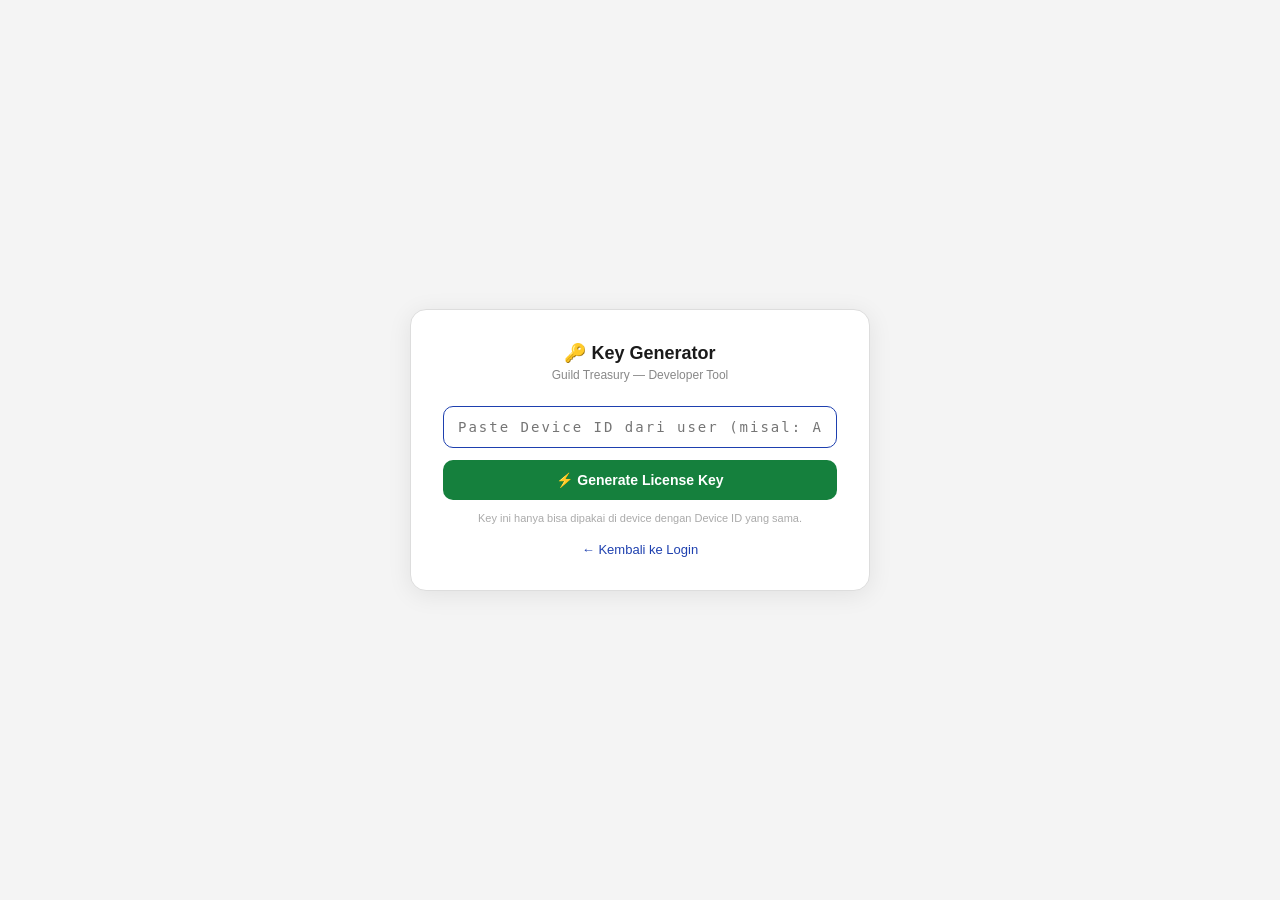
==== keygen.html @ c2447163 "Add device-specific key authentication system with login page and key generator" ====
<!DOCTYPE html>
<html lang="id">
<head>
<meta charset="UTF-8">
<meta name="viewport" content="width=device-width, initial-scale=1.0">
<meta name="description" content="Key Generator - Guild Treasury">
<meta name="theme-color" content="#1e40af">
<title>Key Generator — Guild Treasury</title>
<style>
*{box-sizing:border-box;margin:0;padding:0}
body{font-family:Arial,sans-serif;background:#f4f4f4;min-height:100vh;display:flex;align-items:center;justify-content:center;padding:1rem}
.wrap{background:#fff;border:1px solid #ddd;border-radius:16px;padding:2rem;width:100%;max-width:460px;box-shadow:0 4px 24px rgba(0,0,0,0.08)}
h1{font-size:18px;text-align:center;margin-bottom:4px;color:#1a1a1a}
.sub{text-align:center;font-size:12px;color:#888;margin-bottom:1.5rem}
.form-group{display:flex;flex-direction:column;gap:12px}
.form-group input{padding:12px 14px;border:1px solid #ccc;border-radius:10px;font-size:14px;background:#f9f9f9;color:#1a1a1a;width:100%;font-family:monospace;letter-spacing:2px}
.form-group input:focus{outline:none;border-color:#1e40af;background:#fff}
.form-group button{padding:12px;border:none;border-radius:10px;font-size:14px;font-weight:600;cursor:pointer;transition:background .2s}
.gen-btn{background:#15803d;color:#fff}
.gen-btn:hover{background:#166534}
.result-box{background:#f0fdf4;border:1px solid #86efac;border-radius:10px;padding:16px;margin-top:16px;text-align:center;display:none}
.result-box label{font-size:11px;color:#64748b;display:block;margin-bottom:6px}
.result-box code{font-size:18px;font-weight:700;color:#15803d;letter-spacing:2px;word-break:break-all;user-select:all;display:block;margin-bottom:8px}
.result-box button{background:#1e40af;color:#fff;border:none;border-radius:8px;padding:8px 16px;font-size:12px;cursor:pointer;font-weight:600}
.result-box button:hover{background:#1e3a8a}
.hint{text-align:center;font-size:11px;color:#aaa;margin-top:12px}
.back-link{text-align:center;margin-top:16px}
.back-link a{color:#1e40af;font-size:13px;text-decoration:none}
.back-link a:hover{text-decoration:underline}
body.dark{background:#0f172a}
body.dark .wrap{background:#1e293b;border-color:#334155}
body.dark h1{color:#e2e8f0}
body.dark .sub,body.dark .hint{color:#94a3b8}
body.dark .form-group input{background:#0f172a;border-color:#334155;color:#e2e8f0}
body.dark .form-group input:focus{border-color:#2563eb}
body.dark .result-box{background:#14532d;border-color:#16a34a}
body.dark .result-box label{color:#94a3b8}
body.dark .result-box code{color:#86efac}
body.dark .back-link a{color:#93c5fd}
</style>
</head>
<body>
<div class="wrap">
  <h1>🔑 Key Generator</h1>
  <p class="sub">Guild Treasury — Developer Tool</p>

  <div class="form-group">
    <input type="text" id="deviceIdInput" placeholder="Paste Device ID dari user (misal: A1B2C3D4-E5F6G7H8-I9J0K1L2)" autocomplete="off">
    <button class="gen-btn" onclick="generateKey()">⚡ Generate License Key</button>
  </div>

  <div class="result-box" id="resultBox">
    <label>License Key yang di-generate:</label>
    <code id="generatedKey"></code>
    <button onclick="copyKey()">📋 Copy Key</button>
  </div>

  <p class="hint">Key ini hanya bisa dipakai di device dengan Device ID yang sama.</p>
  <div class="back-link"><a href="./login.html">← Kembali ke Login</a></div>
</div>

<script>
async function hashKey(str) {
  const encoder = new TextEncoder();
  const data = encoder.encode(str);
  const hashBuffer = await crypto.subtle.digest('SHA-256', data);
  const hashArray = Array.from(new Uint8Array(hashBuffer));
  return hashArray.map(b => b.toString(16).padStart(2, '0')).join('');
}

async function generateKey() {
  const deviceId = document.getElementById('deviceIdInput').value.trim().toUpperCase();
  if (!deviceId) return alert('Masukkan Device ID terlebih dahulu!');

  const secret = 'AlbionGuildTreasury2026!@#$';
  const raw = deviceId.replace(/-/g, '') + secret;
  const hash = await hashKey(raw);
  const key = hash.substring(0, 8).toUpperCase() + '-' + hash.substring(8, 16).toUpperCase() + '-' + hash.substring(16, 24).toUpperCase();

  document.getElementById('generatedKey').textContent = key;
  document.getElementById('resultBox').style.display = 'block';
}

function copyKey() {
  const key = document.getElementById('generatedKey').textContent;
  navigator.clipboard.writeText(key).then(() => {
    alert('✅ Key berhasil disalin!');
  }).catch(() => {
    const ta = document.createElement('textarea');
    ta.value = key;
    document.body.appendChild(ta);
    ta.select();
    document.execCommand('copy');
    document.body.removeChild(ta);
    alert('✅ Key berhasil disalin!');
  });
}

document.getElementById('deviceIdInput').focus();
</script>
</body>
</html>
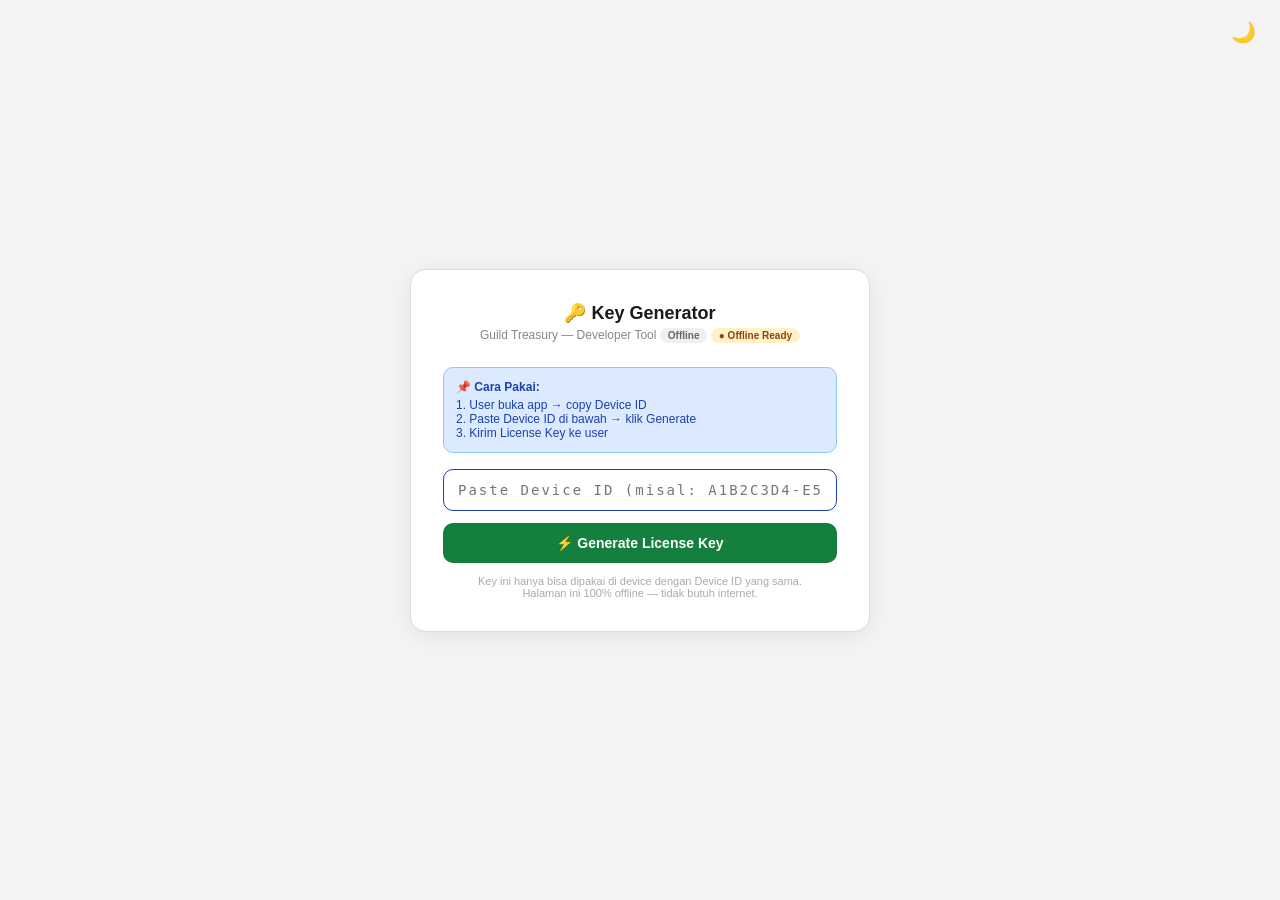
==== commit 8d0d6b56: "Separate keygen page: remove link from login, add offline support, history tracking, and dark mode" ====
--- a/keygen.html
+++ b/keygen.html
@@ -3,7 +3,7 @@
 <head>
 <meta charset="UTF-8">
 <meta name="viewport" content="width=device-width, initial-scale=1.0">
-<meta name="description" content="Key Generator - Guild Treasury">
+<meta name="description" content="Key Generator - Guild Treasury (Offline)">
 <meta name="theme-color" content="#1e40af">
 <title>Key Generator — Guild Treasury</title>
 <style>
@@ -24,9 +24,18 @@
 .result-box button{background:#1e40af;color:#fff;border:none;border-radius:8px;padding:8px 16px;font-size:12px;cursor:pointer;font-weight:600}
 .result-box button:hover{background:#1e3a8a}
 .hint{text-align:center;font-size:11px;color:#aaa;margin-top:12px}
-.back-link{text-align:center;margin-top:16px}
-.back-link a{color:#1e40af;font-size:13px;text-decoration:none}
-.back-link a:hover{text-decoration:underline}
+.info-box{background:#dbeafe;border:1px solid #93c5fd;border-radius:10px;padding:12px;margin-bottom:16px;font-size:12px;color:#1e40af}
+.info-box strong{display:block;margin-bottom:4px}
+.history-box{margin-top:16px;border-top:1px solid #e2e8f0;padding-top:12px}
+.history-box h3{font-size:13px;color:#64748b;margin-bottom:8px}
+.history-item{display:flex;justify-content:space-between;align-items:center;padding:8px;background:#f8fafc;border-radius:8px;margin-bottom:6px;font-size:11px}
+.history-item code{font-family:monospace;color:#1e40af;font-size:12px}
+.history-item .del-btn{background:none;border:none;color:#ef4444;cursor:pointer;font-size:14px;padding:2px 6px}
+.history-item .del-btn:hover{background:#fef2f2;border-radius:4px}
+.badge{display:inline-block;font-size:10px;padding:2px 8px;border-radius:10px;background:#f0f0f0;color:#666;font-weight:600}
+.badge-offline{background:#fef3c7;color:#92400e}
+.dark-toggle{position:absolute;top:1rem;right:1rem;background:none;border:none;font-size:20px;cursor:pointer;padding:4px 8px;border-radius:6px}
+.dark-toggle:hover{background:#e0e0e0}
 body.dark{background:#0f172a}
 body.dark .wrap{background:#1e293b;border-color:#334155}
 body.dark h1{color:#e2e8f0}
@@ -36,16 +45,30 @@
 body.dark .result-box{background:#14532d;border-color:#16a34a}
 body.dark .result-box label{color:#94a3b8}
 body.dark .result-box code{color:#86efac}
-body.dark .back-link a{color:#93c5fd}
+body.dark .info-box{background:#1e3a5f;border-color:#2563eb;color:#93c5fd}
+body.dark .history-box{border-color:#334155}
+body.dark .history-item{background:#0f172a}
+body.dark .history-item code{color:#93c5fd}
+body.dark .badge{background:#334155;color:#94a3b8}
+body.dark .badge-offline{background:#451a1a;color:#fca5a5}
+body.dark .dark-toggle:hover{background:#334155}
 </style>
 </head>
 <body>
+<button class="dark-toggle" onclick="toggleDarkMode()" id="darkBtn">🌙</button>
 <div class="wrap">
   <h1>🔑 Key Generator</h1>
-  <p class="sub">Guild Treasury — Developer Tool</p>
+  <p class="sub">Guild Treasury — Developer Tool <span class="badge">Offline</span> <span class="badge badge-offline" id="statusBadge">● Offline Ready</span></p>
+
+  <div class="info-box">
+    <strong>📌 Cara Pakai:</strong>
+    1. User buka app → copy Device ID<br>
+    2. Paste Device ID di bawah → klik Generate<br>
+    3. Kirim License Key ke user
+  </div>
 
   <div class="form-group">
-    <input type="text" id="deviceIdInput" placeholder="Paste Device ID dari user (misal: A1B2C3D4-E5F6G7H8-I9J0K1L2)" autocomplete="off">
+    <input type="text" id="deviceIdInput" placeholder="Paste Device ID (misal: A1B2C3D4-E5F6G7H8-I9J0K1L2)" autocomplete="off">
     <button class="gen-btn" onclick="generateKey()">⚡ Generate License Key</button>
   </div>
 
@@ -55,11 +78,17 @@
     <button onclick="copyKey()">📋 Copy Key</button>
   </div>
 
-  <p class="hint">Key ini hanya bisa dipakai di device dengan Device ID yang sama.</p>
-  <div class="back-link"><a href="./login.html">← Kembali ke Login</a></div>
+  <div class="history-box" id="historyBox" style="display:none">
+    <h3>📜 Riwayat Key yang Di-generate</h3>
+    <div id="historyList"></div>
+  </div>
+
+  <p class="hint">Key ini hanya bisa dipakai di device dengan Device ID yang sama.<br>Halaman ini 100% offline — tidak butuh internet.</p>
 </div>
 
 <script>
+const HISTORY_KEY = 'keygenHistory';
+
 async function hashKey(str) {
   const encoder = new TextEncoder();
   const data = encoder.encode(str);
@@ -79,6 +108,8 @@
 
   document.getElementById('generatedKey').textContent = key;
   document.getElementById('resultBox').style.display = 'block';
+
+  saveToHistory(deviceId, key);
 }
 
 function copyKey() {
@@ -96,6 +127,60 @@
   });
 }
 
+function saveToHistory(deviceId, key) {
+  let history = [];
+  try { history = JSON.parse(localStorage.getItem(HISTORY_KEY) || '[]'); } catch(e) {}
+  history.unshift({ deviceId, key, date: new Date().toISOString() });
+  if (history.length > 50) history = history.slice(0, 50);
+  localStorage.setItem(HISTORY_KEY, JSON.stringify(history));
+  renderHistory();
+}
+
+function renderHistory() {
+  let history = [];
+  try { history = JSON.parse(localStorage.getItem(HISTORY_KEY) || '[]'); } catch(e) {}
+  const box = document.getElementById('historyBox');
+  const list = document.getElementById('historyList');
+  if (!history.length) { box.style.display = 'none'; return; }
+  box.style.display = 'block';
+  list.innerHTML = history.map((h, i) => {
+    const d = new Date(h.date).toLocaleString('id-ID');
+    return '<div class="history-item">' +
+      '<div><code>' + escHtml(h.deviceId) + '</code><br><span style="color:#94a3b8;font-size:10px">' + d + '</span></div>' +
+      '<div style="display:flex;align-items:center;gap:6px">' +
+        '<code>' + escHtml(h.key) + '</code>' +
+        '<button class="del-btn" onclick="deleteHistory(' + i + ')" title="Hapus">🗑</button>' +
+      '</div></div>';
+  }).join('');
+}
+
+function deleteHistory(idx) {
+  let history = [];
+  try { history = JSON.parse(localStorage.getItem(HISTORY_KEY) || '[]'); } catch(e) {}
+  history.splice(idx, 1);
+  localStorage.setItem(HISTORY_KEY, JSON.stringify(history));
+  renderHistory();
+}
+
+function escHtml(str) {
+  const div = document.createElement('div');
+  div.textContent = str;
+  return div.innerHTML;
+}
+
+function toggleDarkMode() {
+  document.body.classList.toggle('dark');
+  const isDark = document.body.classList.contains('dark');
+  localStorage.setItem('darkMode', isDark ? '1' : '0');
+  document.getElementById('darkBtn').textContent = isDark ? '☀️' : '🌙';
+}
+
+if (localStorage.getItem('darkMode') === '1') {
+  document.body.classList.add('dark');
+  document.getElementById('darkBtn').textContent = '☀️';
+}
+
+renderHistory();
 document.getElementById('deviceIdInput').focus();
 </script>
 </body>
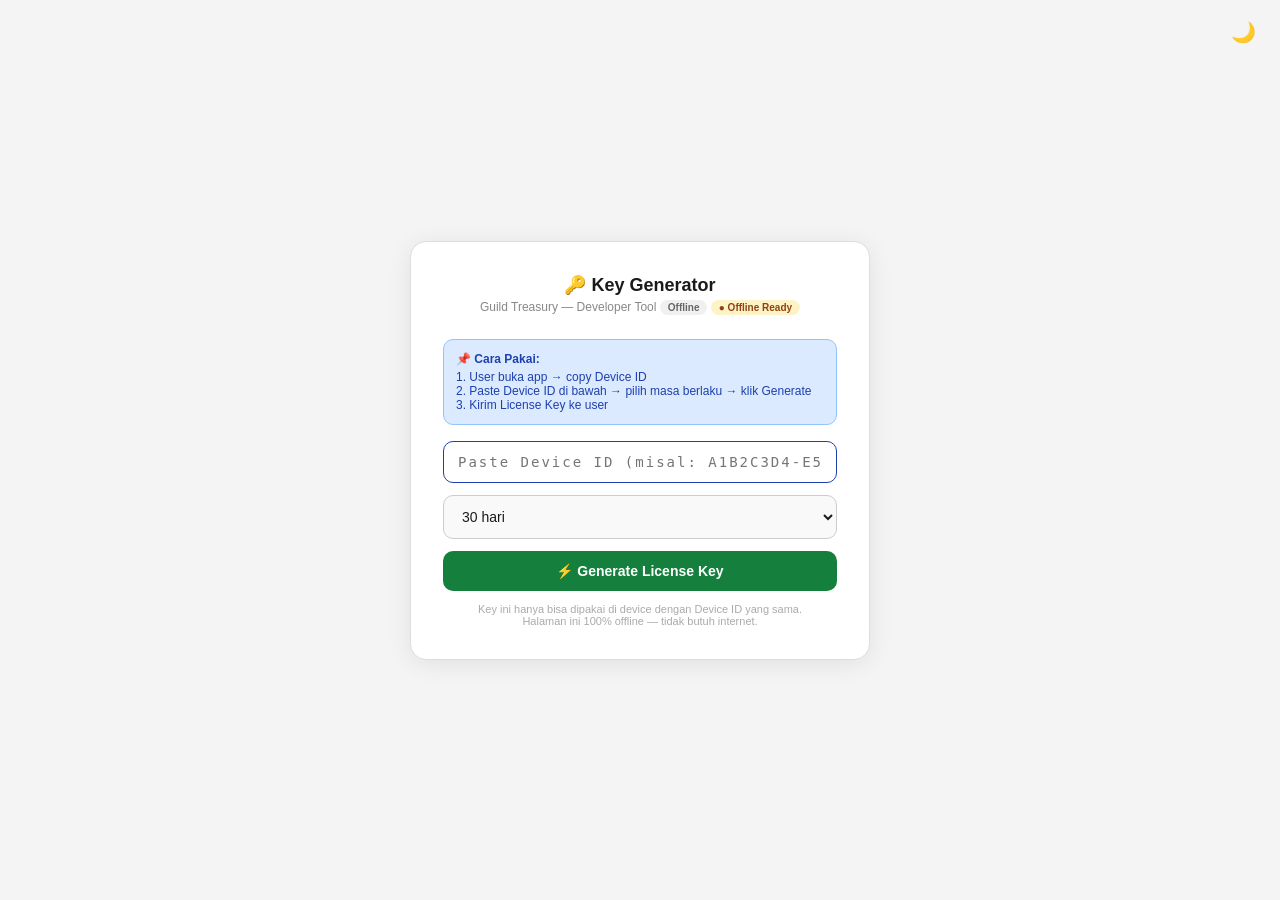
==== commit 569c39b8: "Add key expiry system: selectable duration (7-365 days), auto-logout on expire, expiry check on logi" ====
--- a/keygen.html
+++ b/keygen.html
@@ -13,8 +13,9 @@
 h1{font-size:18px;text-align:center;margin-bottom:4px;color:#1a1a1a}
 .sub{text-align:center;font-size:12px;color:#888;margin-bottom:1.5rem}
 .form-group{display:flex;flex-direction:column;gap:12px}
-.form-group input{padding:12px 14px;border:1px solid #ccc;border-radius:10px;font-size:14px;background:#f9f9f9;color:#1a1a1a;width:100%;font-family:monospace;letter-spacing:2px}
-.form-group input:focus{outline:none;border-color:#1e40af;background:#fff}
+.form-group input,.form-group select{padding:12px 14px;border:1px solid #ccc;border-radius:10px;font-size:14px;background:#f9f9f9;color:#1a1a1a;width:100%;font-family:monospace;letter-spacing:2px}
+.form-group input:focus,.form-group select:focus{outline:none;border-color:#1e40af;background:#fff}
+.form-group select{font-family:Arial,sans-serif;letter-spacing:normal}
 .form-group button{padding:12px;border:none;border-radius:10px;font-size:14px;font-weight:600;cursor:pointer;transition:background .2s}
 .gen-btn{background:#15803d;color:#fff}
 .gen-btn:hover{background:#166534}
@@ -23,6 +24,7 @@
 .result-box code{font-size:18px;font-weight:700;color:#15803d;letter-spacing:2px;word-break:break-all;user-select:all;display:block;margin-bottom:8px}
 .result-box button{background:#1e40af;color:#fff;border:none;border-radius:8px;padding:8px 16px;font-size:12px;cursor:pointer;font-weight:600}
 .result-box button:hover{background:#1e3a8a}
+.result-box .expiry-info{font-size:11px;color:#92400e;margin-top:8px}
 .hint{text-align:center;font-size:11px;color:#aaa;margin-top:12px}
 .info-box{background:#dbeafe;border:1px solid #93c5fd;border-radius:10px;padding:12px;margin-bottom:16px;font-size:12px;color:#1e40af}
 .info-box strong{display:block;margin-bottom:4px}
@@ -40,11 +42,12 @@
 body.dark .wrap{background:#1e293b;border-color:#334155}
 body.dark h1{color:#e2e8f0}
 body.dark .sub,body.dark .hint{color:#94a3b8}
-body.dark .form-group input{background:#0f172a;border-color:#334155;color:#e2e8f0}
-body.dark .form-group input:focus{border-color:#2563eb}
+body.dark .form-group input,body.dark .form-group select{background:#0f172a;border-color:#334155;color:#e2e8f0}
+body.dark .form-group input:focus,body.dark .form-group select:focus{border-color:#2563eb}
 body.dark .result-box{background:#14532d;border-color:#16a34a}
 body.dark .result-box label{color:#94a3b8}
 body.dark .result-box code{color:#86efac}
+body.dark .result-box .expiry-info{color:#fde68a}
 body.dark .info-box{background:#1e3a5f;border-color:#2563eb;color:#93c5fd}
 body.dark .history-box{border-color:#334155}
 body.dark .history-item{background:#0f172a}
@@ -63,12 +66,20 @@
   <div class="info-box">
     <strong>📌 Cara Pakai:</strong>
     1. User buka app → copy Device ID<br>
-    2. Paste Device ID di bawah → klik Generate<br>
+    2. Paste Device ID di bawah → pilih masa berlaku → klik Generate<br>
     3. Kirim License Key ke user
   </div>
 
   <div class="form-group">
     <input type="text" id="deviceIdInput" placeholder="Paste Device ID (misal: A1B2C3D4-E5F6G7H8-I9J0K1L2)" autocomplete="off">
+    <select id="expirySelect">
+      <option value="7">7 hari</option>
+      <option value="14">14 hari</option>
+      <option value="30" selected>30 hari</option>
+      <option value="60">60 hari</option>
+      <option value="90">90 hari</option>
+      <option value="365">1 tahun</option>
+    </select>
     <button class="gen-btn" onclick="generateKey()">⚡ Generate License Key</button>
   </div>
 
@@ -76,6 +87,7 @@
     <label>License Key yang di-generate:</label>
     <code id="generatedKey"></code>
     <button onclick="copyKey()">📋 Copy Key</button>
+    <div class="expiry-info" id="expiryInfo"></div>
   </div>
 
   <div class="history-box" id="historyBox" style="display:none">
@@ -101,15 +113,28 @@
   const deviceId = document.getElementById('deviceIdInput').value.trim().toUpperCase();
   if (!deviceId) return alert('Masukkan Device ID terlebih dahulu!');
 
+  const days = parseInt(document.getElementById('expirySelect').value);
+  const expiryDate = new Date();
+  expiryDate.setDate(expiryDate.getDate() + days);
+  const expiryStr = expiryDate.getFullYear() +
+    String(expiryDate.getMonth() + 1).padStart(2, '0') +
+    String(expiryDate.getDate()).padStart(2, '0');
+
   const secret = 'AlbionGuildTreasury2026!@#$';
-  const raw = deviceId.replace(/-/g, '') + secret;
+  const raw = deviceId.replace(/-/g, '') + secret + expiryStr;
   const hash = await hashKey(raw);
-  const key = hash.substring(0, 8).toUpperCase() + '-' + hash.substring(8, 16).toUpperCase() + '-' + hash.substring(16, 24).toUpperCase();
-
-  document.getElementById('generatedKey').textContent = key;
+  const keyPart = hash.substring(0, 8).toUpperCase() + '-' +
+                  hash.substring(8, 16).toUpperCase() + '-' +
+                  hash.substring(16, 24).toUpperCase();
+  const fullKey = keyPart + ':' + expiryStr;
+
+  document.getElementById('generatedKey').textContent = fullKey;
   document.getElementById('resultBox').style.display = 'block';
 
-  saveToHistory(deviceId, key);
+  const expiryFormatted = expiryDate.toLocaleDateString('id-ID', { day: 'numeric', month: 'long', year: 'numeric' });
+  document.getElementById('expiryInfo').textContent = '⏳ Berlaku sampai: ' + expiryFormatted + ' (' + days + ' hari)';
+
+  saveToHistory(deviceId, fullKey, expiryFormatted);
 }
 
 function copyKey() {
@@ -127,10 +152,10 @@
   });
 }
 
-function saveToHistory(deviceId, key) {
+function saveToHistory(deviceId, key, expiry) {
   let history = [];
   try { history = JSON.parse(localStorage.getItem(HISTORY_KEY) || '[]'); } catch(e) {}
-  history.unshift({ deviceId, key, date: new Date().toISOString() });
+  history.unshift({ deviceId, key, expiry, date: new Date().toISOString() });
   if (history.length > 50) history = history.slice(0, 50);
   localStorage.setItem(HISTORY_KEY, JSON.stringify(history));
   renderHistory();
@@ -146,7 +171,7 @@
   list.innerHTML = history.map((h, i) => {
     const d = new Date(h.date).toLocaleString('id-ID');
     return '<div class="history-item">' +
-      '<div><code>' + escHtml(h.deviceId) + '</code><br><span style="color:#94a3b8;font-size:10px">' + d + '</span></div>' +
+      '<div><code>' + escHtml(h.deviceId) + '</code><br><span style="color:#94a3b8;font-size:10px">' + d + ' • Exp: ' + escHtml(h.expiry || '-') + '</span></div>' +
       '<div style="display:flex;align-items:center;gap:6px">' +
         '<code>' + escHtml(h.key) + '</code>' +
         '<button class="del-btn" onclick="deleteHistory(' + i + ')" title="Hapus">🗑</button>' +
